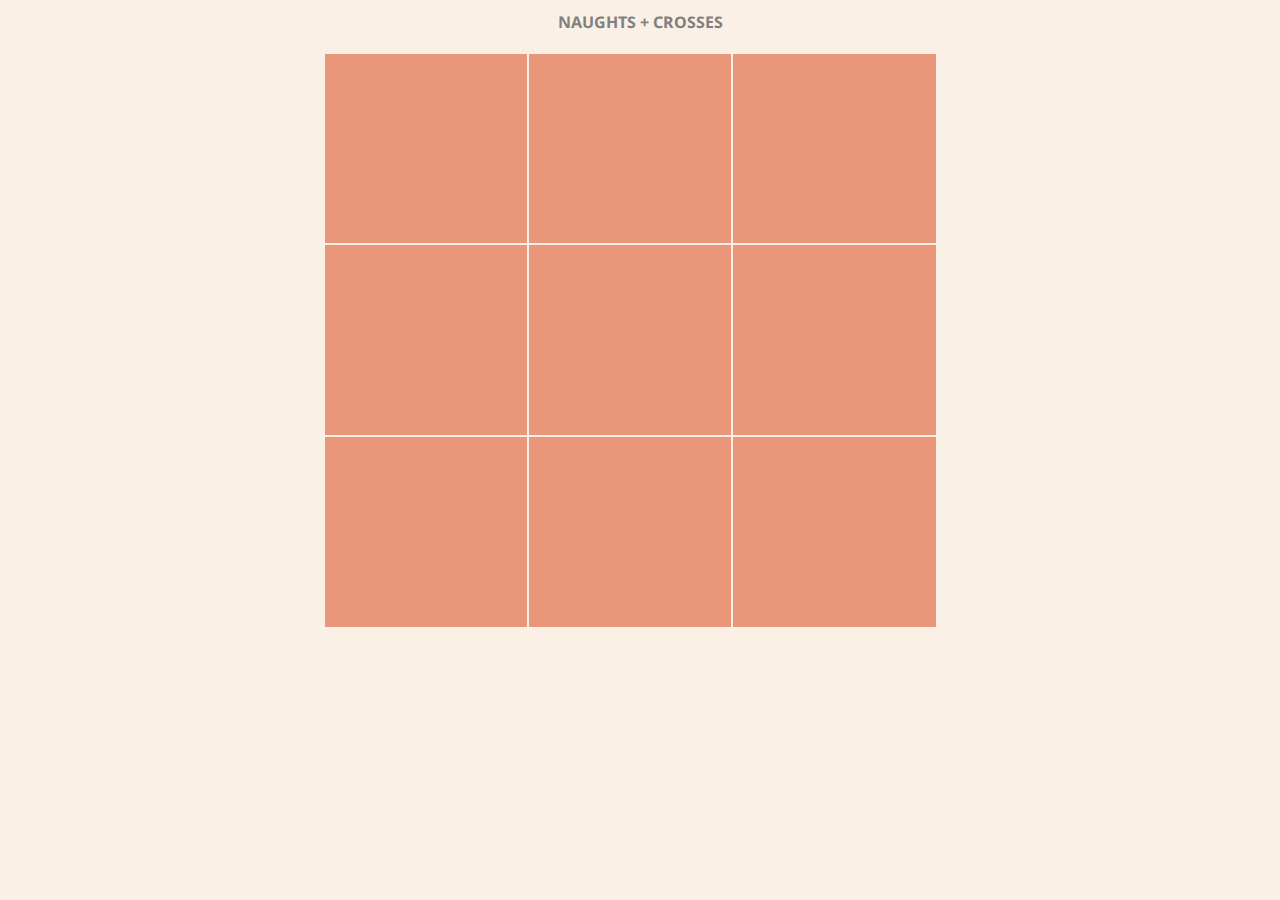
==== naughts.html @ 124979b3 "initial commit with css" ====
<!DOCTYPE html>
<html lang="en">
<head>
  <meta charset="UTF-8">
  <link rel="stylesheet" href="naughts.css" media="screen" title="no title" charset="utf-8">
  <link rel="stylesheet" href="https://maxcdn.bootstrapcdn.com/bootstrap/3.3.6/css/bootstrap.min.css" integrity="sha384-1q8mTJOASx8j1Au+a5WDVnPi2lkFfwwEAa8hDDdjZlpLegxhjVME1fgjWPGmkzs7" crossorigin="anonymous">
  <link href='https://fonts.googleapis.com/css?family=Droid+Sans' rel='stylesheet' type='text/css'>
  <title>Naughts and Crosses</title>
</head>
<body id="bootstrap-overrides">

  <h1>NAUGHTS + CROSSES</h1>

<div class="game-board">

  <div class="row">
    <div class="one"><span class="glyphicon glyphicon-sunglasses" aria-hidden="true"></span></div>
    <div class="two"><span class="glyphicon glyphicon-ice-lolly-tasted" aria-hidden="true"></span></div>
    <div class="three"><span class="glyphicon glyphicon-sunglasses" aria-hidden="true"></span></div>
  </div>

  <div class="row">
    <div class="one"><span class="glyphicon glyphicon-ice-lolly-tasted" aria-hidden="true"></span></div>
    <div class="two"><span class="glyphicon glyphicon-sunglasses" aria-hidden="true"></span></div>
    <div class="three"><span class="glyphicon glyphicon-ice-lolly-tasted" aria-hidden="true"></span></div>
  </div>

  <div class="row">
    <div class="one"><span class="glyphicon glyphicon-sunglasses" aria-hidden="true"></span></div>
    <div class="two"><span class="glyphicon glyphicon-ice-lolly-tasted" aria-hidden="true"></span></div>
    <div class="three"><span class="glyphicon glyphicon-sunglasses" aria-hidden="true"></span></div>
  </div>

</div>

</body>
</html>
---- naughts.css ----
#bootstrap-overrides {
  background-color: linen;
}

#bootstrap-overrides h1 {
  font-family: 'Droid Sans', sans-serif;
  font-size: 1em;
  color: #808080;
  margin-bottom: 20px;
}

#bootstrap-overrides span {
    font-size: 2em;
    color: #808080;
}

h1 {
  text-align: center;
}

.game-board {
  display: block;
  max-width: 50%;
  margin: 0 auto;
}

.one, .two, .three {
  float: left;
  display: inline-block;
  width: 32%;
  padding-bottom: 15%;
  padding-top: 15%;
  margin: 1px;
  background-color: darksalmon;
  text-align: center;
}
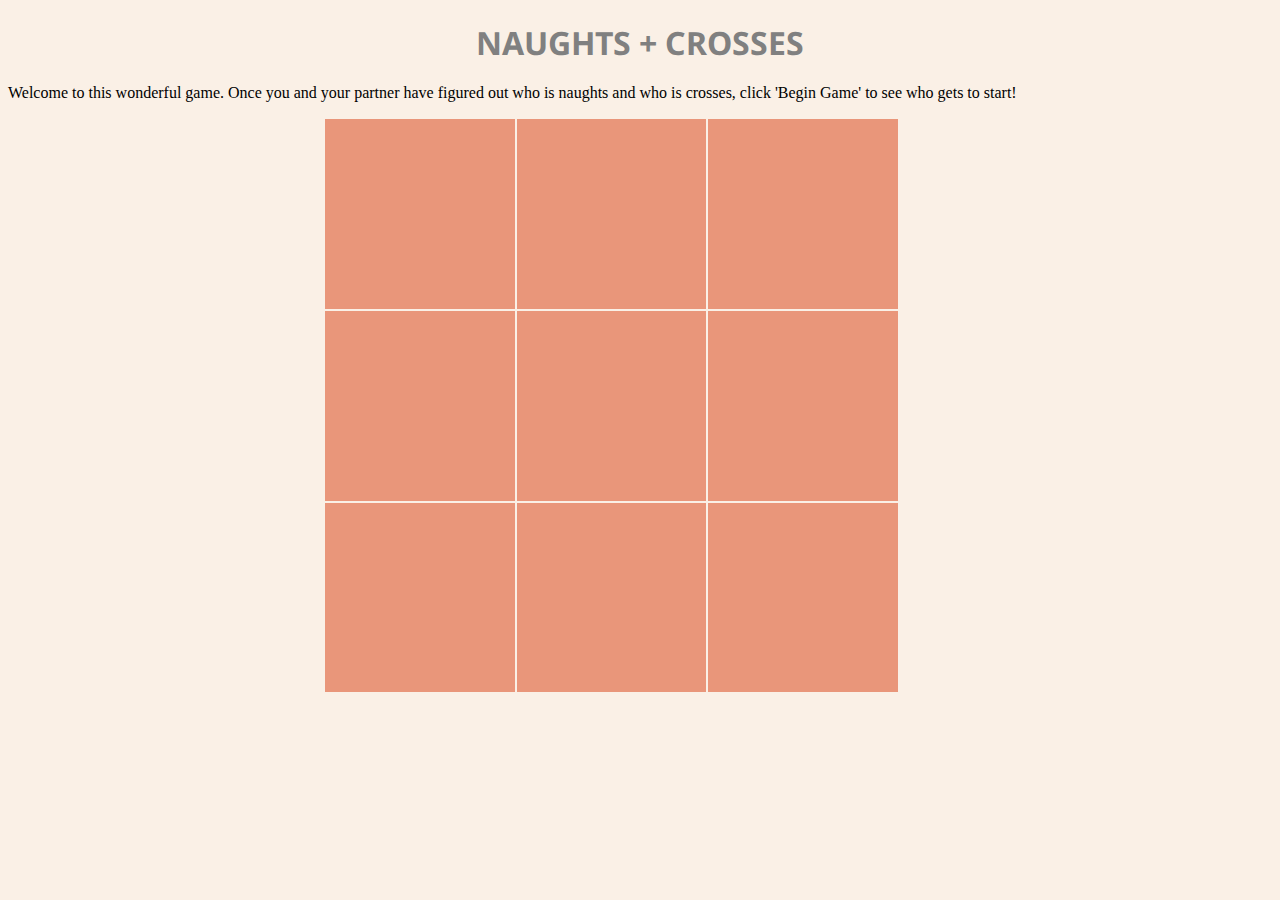
==== commit a0728cef: "added functionality for determining who starts, and switching between naughts & crosses" ====
--- a/naughts.html
+++ b/naughts.html
@@ -11,27 +11,27 @@
 
   <h1>NAUGHTS + CROSSES</h1>
 
-<div class="game-board">
+<p>Welcome to this wonderful game. Once you and your partner have figured out who is naughts and who is crosses, click 'Begin Game' to see who gets to start!</p>
+<div id="starter"></div>
 
+<div class="game-board" id="game-board">
   <div class="row">
-    <div class="one"><span class="glyphicon glyphicon-sunglasses" aria-hidden="true"></span></div>
-    <div class="two"><span class="glyphicon glyphicon-ice-lolly-tasted" aria-hidden="true"></span></div>
-    <div class="three"><span class="glyphicon glyphicon-sunglasses" aria-hidden="true"></span></div>
+    <div class="one" id="0"></div>
+    <div class="two" id="1"></div>
+    <div class="three" id="2"></div>
   </div>
-
   <div class="row">
-    <div class="one"><span class="glyphicon glyphicon-ice-lolly-tasted" aria-hidden="true"></span></div>
-    <div class="two"><span class="glyphicon glyphicon-sunglasses" aria-hidden="true"></span></div>
-    <div class="three"><span class="glyphicon glyphicon-ice-lolly-tasted" aria-hidden="true"></span></div>
+    <div class="one" id="3"></div>
+    <div class="two" id="4"></div>
+    <div class="three" id="5"></div>
   </div>
-
   <div class="row">
-    <div class="one"><span class="glyphicon glyphicon-sunglasses" aria-hidden="true"></span></div>
-    <div class="two"><span class="glyphicon glyphicon-ice-lolly-tasted" aria-hidden="true"></span></div>
-    <div class="three"><span class="glyphicon glyphicon-sunglasses" aria-hidden="true"></span></div>
+    <div class="one" id="6"></div>
+    <div class="two" id="7"></div>
+    <div class="three" id="8"></div>
   </div>
-
 </div>
 
+<script src="naughts.js" charset="utf-8"></script>
 </body>
 </html>
--- a/naughts.css
+++ b/naughts.css
@@ -4,18 +4,20 @@
 
 #bootstrap-overrides h1 {
   font-family: 'Droid Sans', sans-serif;
-  font-size: 1em;
+  font-size: 2em;
   color: #808080;
   margin-bottom: 20px;
+  text-align: center;
 }
 
 #bootstrap-overrides span {
-    font-size: 2em;
+    font-size: 1em;
     color: #808080;
 }
 
-h1 {
-  text-align: center;
+input {
+  display: inline-block;
+  width: 50%;
 }
 
 .game-board {
@@ -27,7 +29,7 @@
 .one, .two, .three {
   float: left;
   display: inline-block;
-  width: 32%;
+  width: 30%;
   padding-bottom: 15%;
   padding-top: 15%;
   margin: 1px;
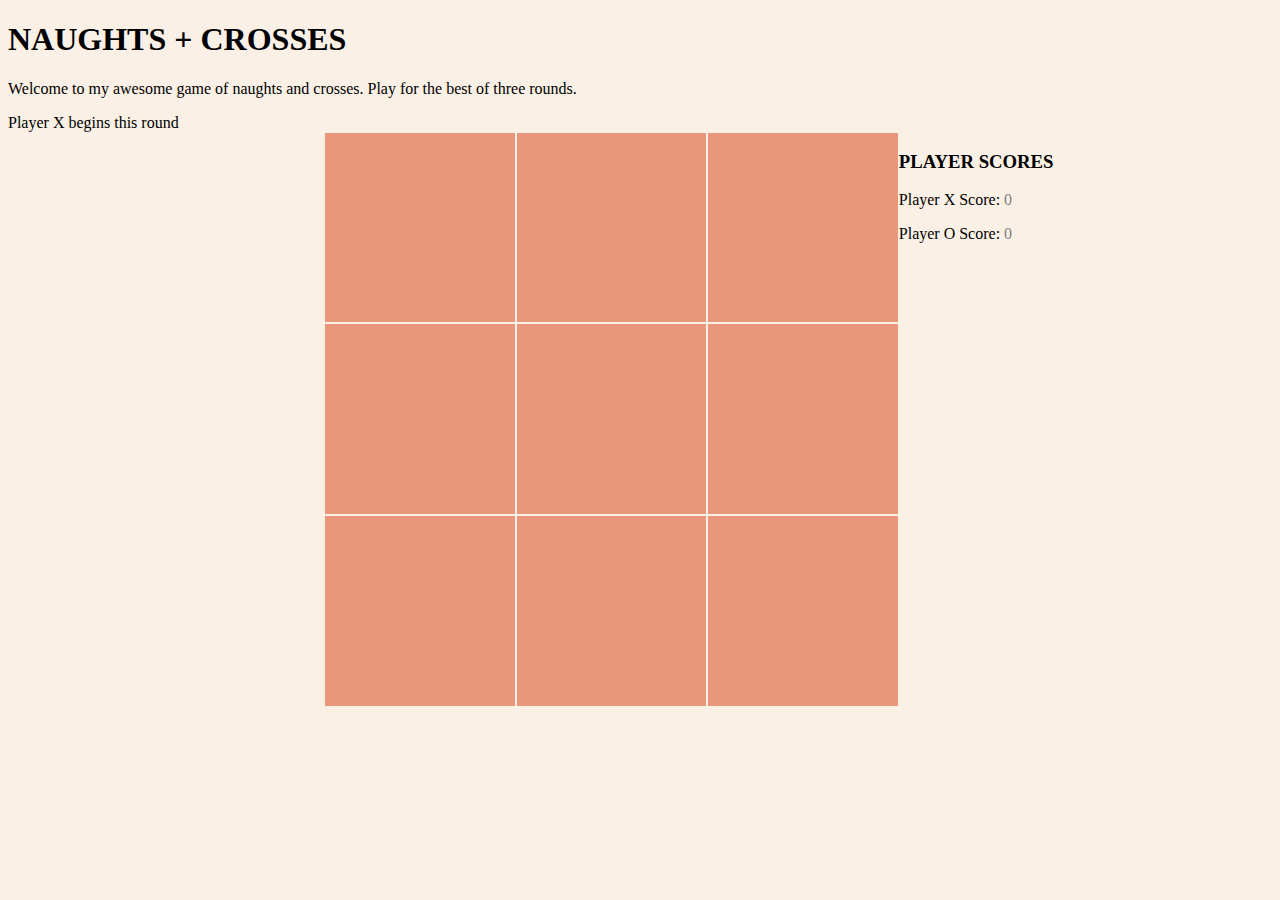
==== commit 697fd78a: "all functionality working except for winner function" ====
--- a/naughts.html
+++ b/naughts.html
@@ -11,25 +11,31 @@
 
   <h1>NAUGHTS + CROSSES</h1>
 
-<p>Welcome to this wonderful game. Once you and your partner have figured out who is naughts and who is crosses, click 'Begin Game' to see who gets to start!</p>
+<p>Welcome to my awesome game of naughts and crosses. Play for the best of three rounds.</p>
 <div id="starter"></div>
 
 <div class="game-board" id="game-board">
   <div class="row">
-    <div class="one" id="0"></div>
-    <div class="two" id="1"></div>
-    <div class="three" id="2"></div>
+    <div class="col" id="0"></div>
+    <div class="col" id="1"></div>
+    <div class="col" id="2"></div>
   </div>
   <div class="row">
-    <div class="one" id="3"></div>
-    <div class="two" id="4"></div>
-    <div class="three" id="5"></div>
+    <div class="col" id="3"></div>
+    <div class="col" id="4"></div>
+    <div class="col" id="5"></div>
   </div>
   <div class="row">
-    <div class="one" id="6"></div>
-    <div class="two" id="7"></div>
-    <div class="three" id="8"></div>
+    <div class="col" id="6"></div>
+    <div class="col" id="7"></div>
+    <div class="col" id="8"></div>
   </div>
+</div>
+
+<div class="player scores">
+  <h3>PLAYER SCORES</h3>
+  <p>Player X Score:<span id="player-X"></span></p>
+  <p>Player O Score:<span id="player-O"></span></p>
 </div>
 
 <script src="naughts.js" charset="utf-8"></script>
--- a/naughts.css
+++ b/naughts.css
@@ -1,13 +1,5 @@
 #bootstrap-overrides {
   background-color: linen;
-}
-
-#bootstrap-overrides h1 {
-  font-family: 'Droid Sans', sans-serif;
-  font-size: 2em;
-  color: #808080;
-  margin-bottom: 20px;
-  text-align: center;
 }
 
 #bootstrap-overrides span {
@@ -26,7 +18,7 @@
   margin: 0 auto;
 }
 
-.one, .two, .three {
+.col {
   float: left;
   display: inline-block;
   width: 30%;
